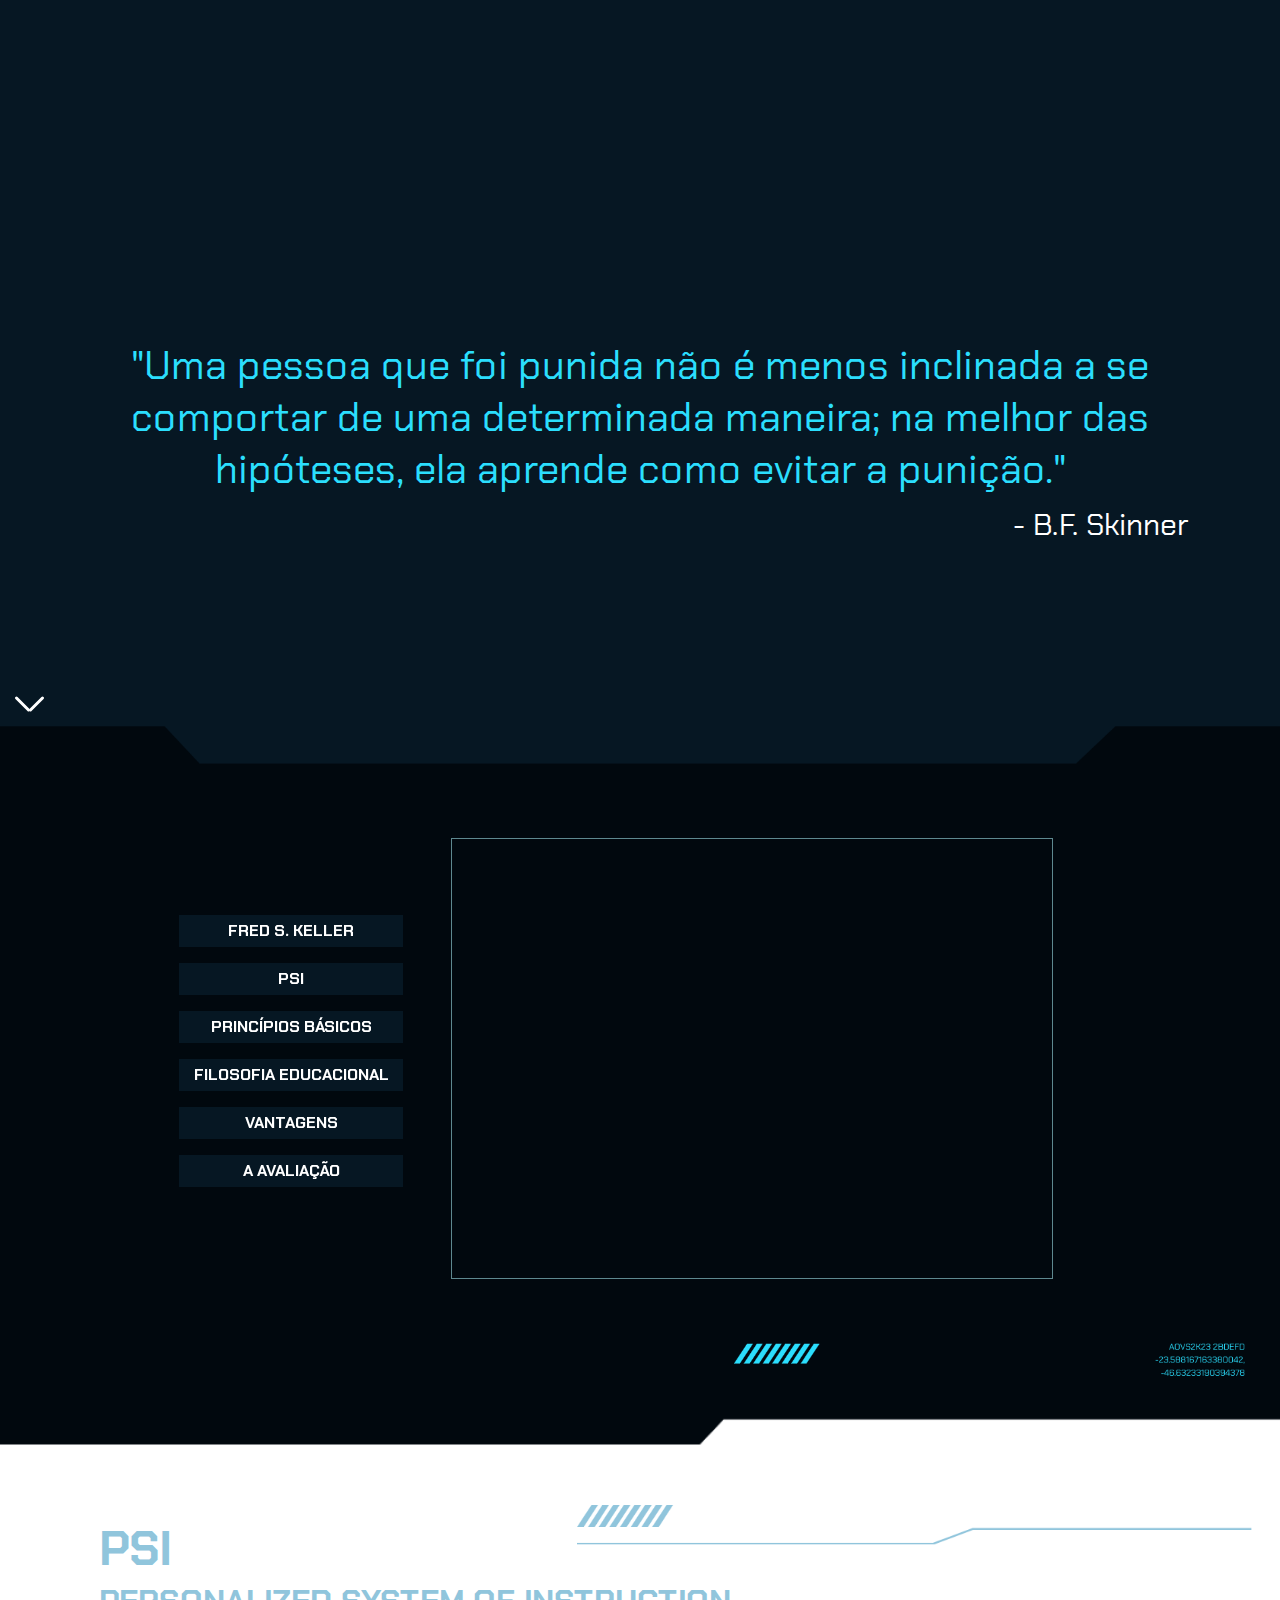
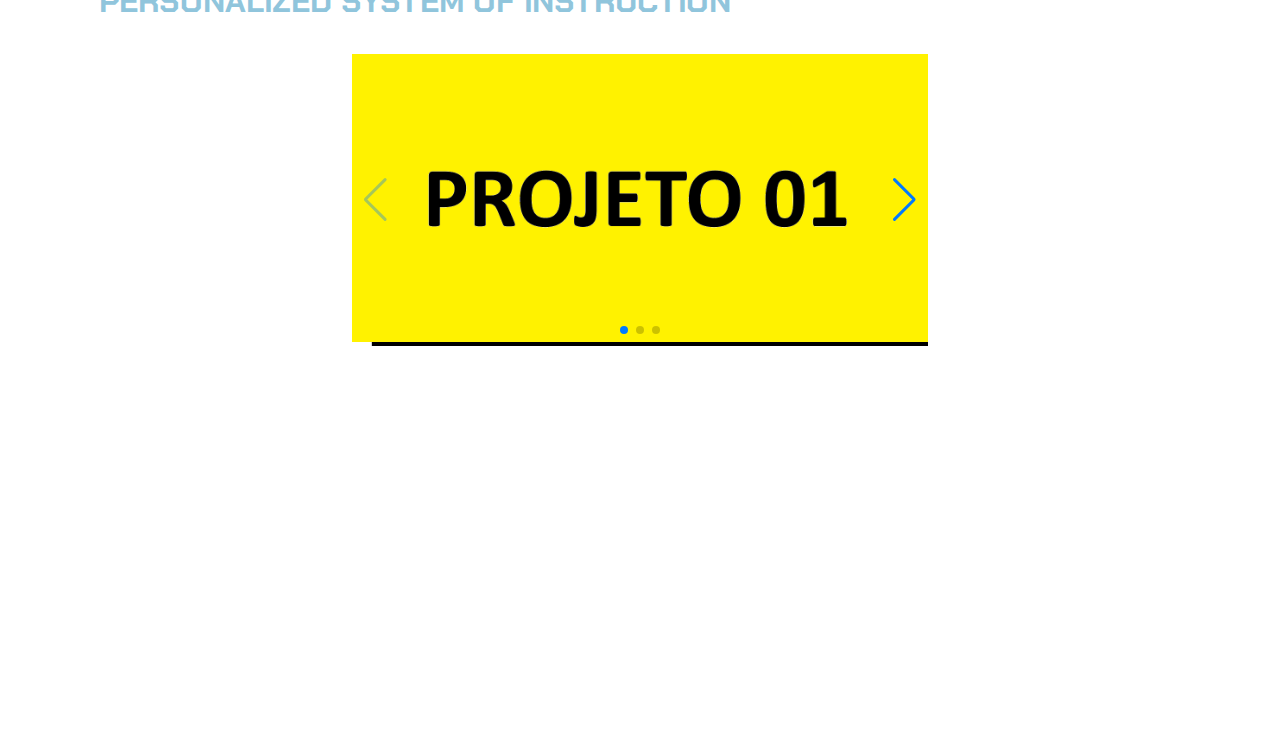
==== index.html @ 45bad374 "Primeiro commit" ====
<!DOCTYPE html>
<html lang="pt-br">

<head>
    <meta charset="UTF-8">
    <meta name="viewport" content="width=device-width, initial-scale=1.0">
    
    <link rel="stylesheet" href="assets/styles/overall.css">
    <link rel="stylesheet" href="https://cdn.jsdelivr.net/npm/swiper@11/swiper-bundle.min.css"/>
     
    <script src="https://cdn.jsdelivr.net/npm/swiper@11/swiper-bundle.min.js"></script>
    <script src="assets/js/banner.js" async></script>
    <script src="assets/js/swiper.js" async></script>
    
    <title>Document</title>
</head>

<body>

    <div class="containner1">
        <section class="front-page limiter aligner">
            <h1 class="front-page__frase">"Uma pessoa que foi punida não é menos inclinada a se comportar de uma determinada maneira; na melhor das hipóteses, ela aprende como evitar a punição." <br><span>- B.F. Skinner</span></h1>
            <span class="arrow"></span>
            <span class="arrow"></span>
        </section>
    </div>

    <div class="transition1"></div>

    <div class="containner2">
        <section class="main limiter aligner">
            <img class="main__decoration1" src="assets/images/transição 6.png" alt="">
            <div class="main__butons limiter">
                
               
            </div>
            <div class="comoplemento"></div>
            <div class="main__conteudo-principal limiter  aligner">
               <div class="main__conteudo-principal_card" >
                    <div class="box-button" onclick="fred()">
                        <div class="button">FRED S. KELLER</div>
                    </div>
                    <div class="box-button" onclick="psi()">
                        <div class="button ">PSI</div>
                    </div>
                    <div  class="box-button" onclick="principios()">
                        <div class="button">PRINCÍPIOS BÁSICOS</div>
                    </div>
                    <div  class="box-button" onclick="filosofia()">
                        <div class="button">FILOSOFIA EDUCACIONAL</div>
                    </div>
                    <div  class="box-button" onclick="vantagens()">
                        <div class="button">VANTAGENS</div>
                    </div> 
                    <div  class="box-button" onclick="avaliacao()">
                        <div class="button">A AVALIAÇÃO</div>
                    </div>
               </div>
               <div class="main__conteudo-principal_banner">

               </div>
            </div>
        </section>
    </div>

    <div class="transition2"></div>

    <div class="containner3">
        <section class="portfolio limiter aligner">
            <img class="decoration2" src="assets/images/transição 5.png" alt="">
            <h2 class="portfolio__titulo">PSI</h2>
            <p class="portfolio__texto">Personalized System of Instruction </p>

            <div class="swiper">
                <div class="swiper-wrapper">
                    
                    <div class="swiper-slide">
                        <a class="swipper-link" href="">
                            <img class="swiper-image" src="assets/images/prototipo.png" alt="">
                        </a>
                    </div>
                    <div class="swiper-slide">
                        <a class="swipper-link" href="">
                            <img class="swiper-image" src="assets/images/prototipo2.png" alt="">
                        </a>
                    </div>
                    <div class="swiper-slide">
                        <a class="swipper-link" href="">
                            <img class="swiper-image" src="assets/images/prototipo3.png" alt="">
                        </a>
                    </div>

                    
                
                </div>

                <div class="swiper-pagination"></div>
            
                <div class="swiper-button-prev"></div>
                <div class="swiper-button-next"></div>
           
            </div>
        </section>
    </div>

    <script ></script>    
</html>
---- assets/styles/overall.css ----
/* estilos ______________________________________________________________________________________________________________________________*/
@import url(frontPage.css);
@import url(main.css);
@import url(portfolio.css);
@import url(transitions.css);
@import url(arrowAnimation.css);
@import url(resetrafa.css);
@import url(swiper.css);

/* fontes ______________________________________________________________________________________________________________________________*/
@import url('https://fonts.googleapis.com/css2?family=Chakra+Petch:ital,wght@0,400;1,600&family=Inter:wght@400;700&display=swap');

/* variáveis */
:root {
    /* cores de fundo */
    --cor-de-fundo-1:#061723;
    --cor-de-fundo-2:#01080E;
    --cor-de-fundo-3:#FFFFFF;

    /* fontes */
    --fonte-primaria:'Chakra Petch', sans-serif; 
    --fonte-secundaria: 'Inter', sans-serif;

    /* cores de fonte para fundo escuro */
    --azul-destaque: #2BDEFD;
    --azul-claro-destaque: #bff1fa;
    --azul-claro: #98D4DE;
    --cor-fonte-branco-azulado: #D7F9FF;

    /* cores de fonte para fundo branco */
    --cor-fonte-azul-royal: #006eff;
    --cor-fonte-azul-escuro: #051933;
    --cor-fonte-verde-agua: #2BFDBE;
    --azul-pastel: #90c5dc;
    --azul-pastel-escuro: #5e888f;
    

    /* cores de contraste */
    --roxo-claro:#A56CFF;
    --vermelho-rosa:#E81B5C;
    --rosa:#DC6EBE;
    --amarelo-dourado:#FFBA05;
    --laranja:#FF8C2A;
    --verde-escuro:#00C86F;
    --verde-claro:#98CD39;
    --salmao:#F16165;
}

/* estilizações gerais ____________________________________________________________________________________________________________ */
body {
    background-color: #ff01d0;
    width: 100%;
    height: auto;
  }
  
  /* estilização scrollbar ___________________________________________________________________________________________________________*/

body::-webkit-scrollbar {
    width: 12px;          
  }
  
  body::-webkit-scrollbar-track {
    background: var(--cor-de-fundo-2);        
  }
  
  body::-webkit-scrollbar-thumb {
    background-color: var(--azul-claro);
    border: 5px solid var(--cor-de-fundo-2);
  }
  
  body::-webkit-scrollbar-thumb:hover {
    border: 2px solid var(--cor-de-fundo-2);
  }

/* estilizações gerais */
.limiter {
    max-width: 90%;
}

.aligner {
    margin: 0 auto;
}

.containner {
    width: 100%;
}
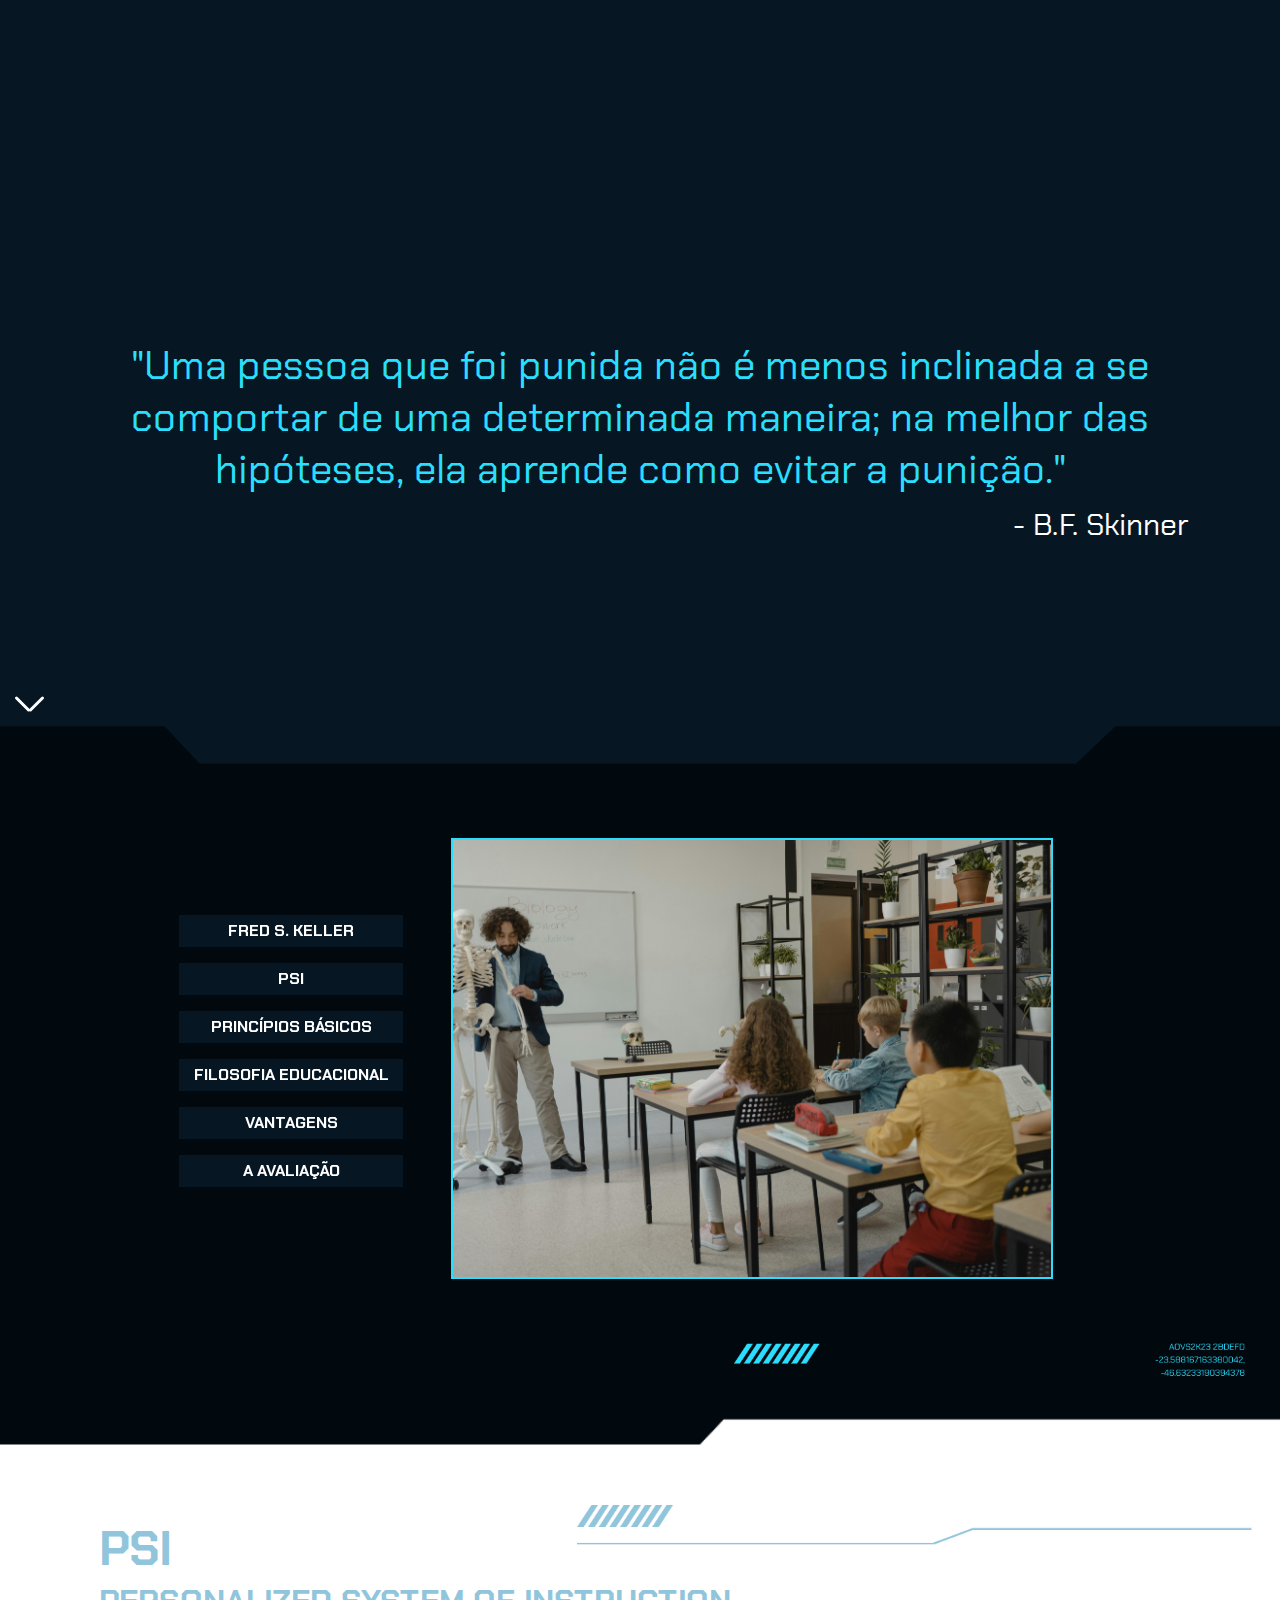
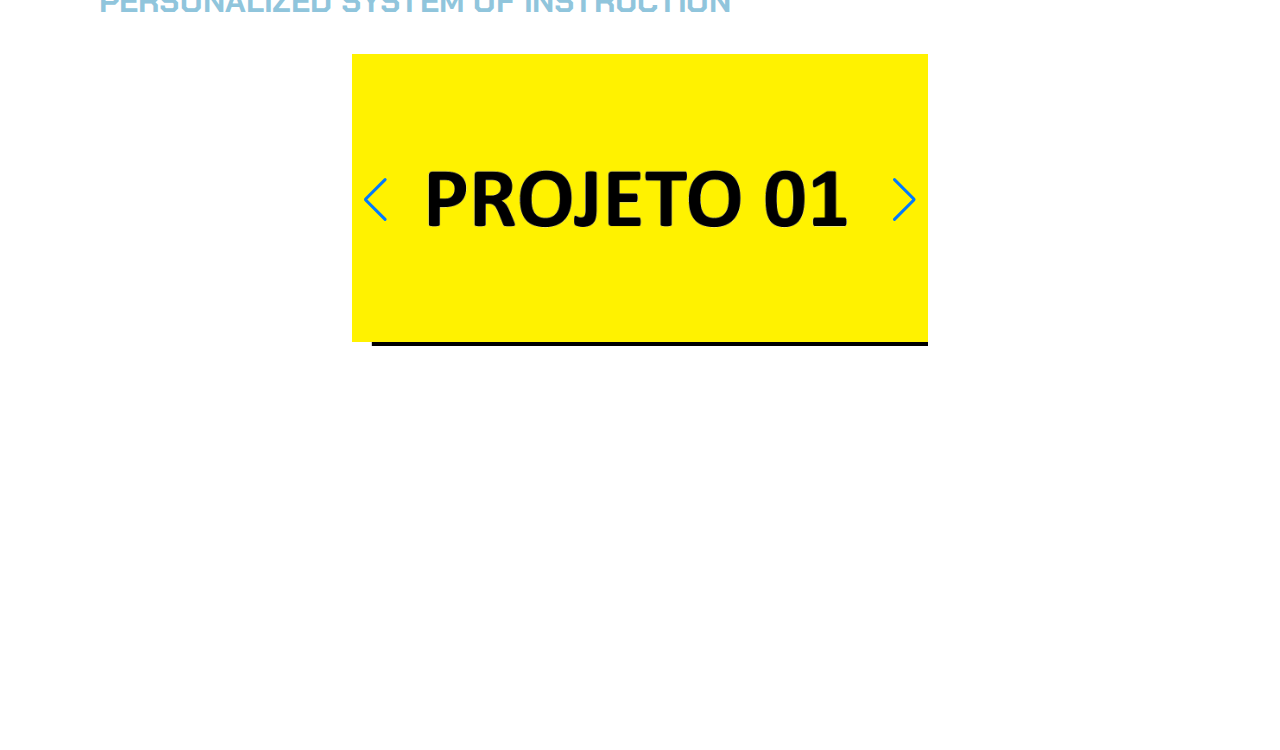
==== commit d0a511c5: "Atualização 04-06-24" ====
--- a/index.html
+++ b/index.html
@@ -9,8 +9,8 @@
     <link rel="stylesheet" href="https://cdn.jsdelivr.net/npm/swiper@11/swiper-bundle.min.css"/>
      
     <script src="https://cdn.jsdelivr.net/npm/swiper@11/swiper-bundle.min.js"></script>
-    <script src="assets/js/banner.js" async></script>
-    <script src="assets/js/swiper.js" async></script>
+    <script src="assets/js/banner.js" ></script>
+    <script src="assets/js/swiper.js" ></script>
     
     <title>Document</title>
 </head>
@@ -37,7 +37,7 @@
             <div class="comoplemento"></div>
             <div class="main__conteudo-principal limiter  aligner">
                <div class="main__conteudo-principal_card" >
-                    <div class="box-button" onclick="fred()">
+                    <div class="box-button" onclick="fred()" onclick="alteraFundo()">
                         <div class="button">FRED S. KELLER</div>
                     </div>
                     <div class="box-button" onclick="psi()">
@@ -75,7 +75,7 @@
                 <div class="swiper-wrapper">
                     
                     <div class="swiper-slide">
-                        <a class="swipper-link" href="">
+                        <a class="swipper-link" href="assets/pages/avaliacao.html">
                             <img class="swiper-image" src="assets/images/prototipo.png" alt="">
                         </a>
                     </div>
@@ -89,16 +89,12 @@
                             <img class="swiper-image" src="assets/images/prototipo3.png" alt="">
                         </a>
                     </div>
-
-                    
-                
+                                
                 </div>
 
                 <div class="swiper-pagination"></div>
-            
                 <div class="swiper-button-prev"></div>
                 <div class="swiper-button-next"></div>
-           
             </div>
         </section>
     </div>
--- a/assets/styles/overall.css
+++ b/assets/styles/overall.css
@@ -6,6 +6,7 @@
 @import url(arrowAnimation.css);
 @import url(resetrafa.css);
 @import url(swiper.css);
+@import url(avaliacao.css);
 
 /* fontes ______________________________________________________________________________________________________________________________*/
 @import url('https://fonts.googleapis.com/css2?family=Chakra+Petch:ital,wght@0,400;1,600&family=Inter:wght@400;700&display=swap');
@@ -83,5 +84,4 @@
 
 .containner {
     width: 100%;
-}
-
+}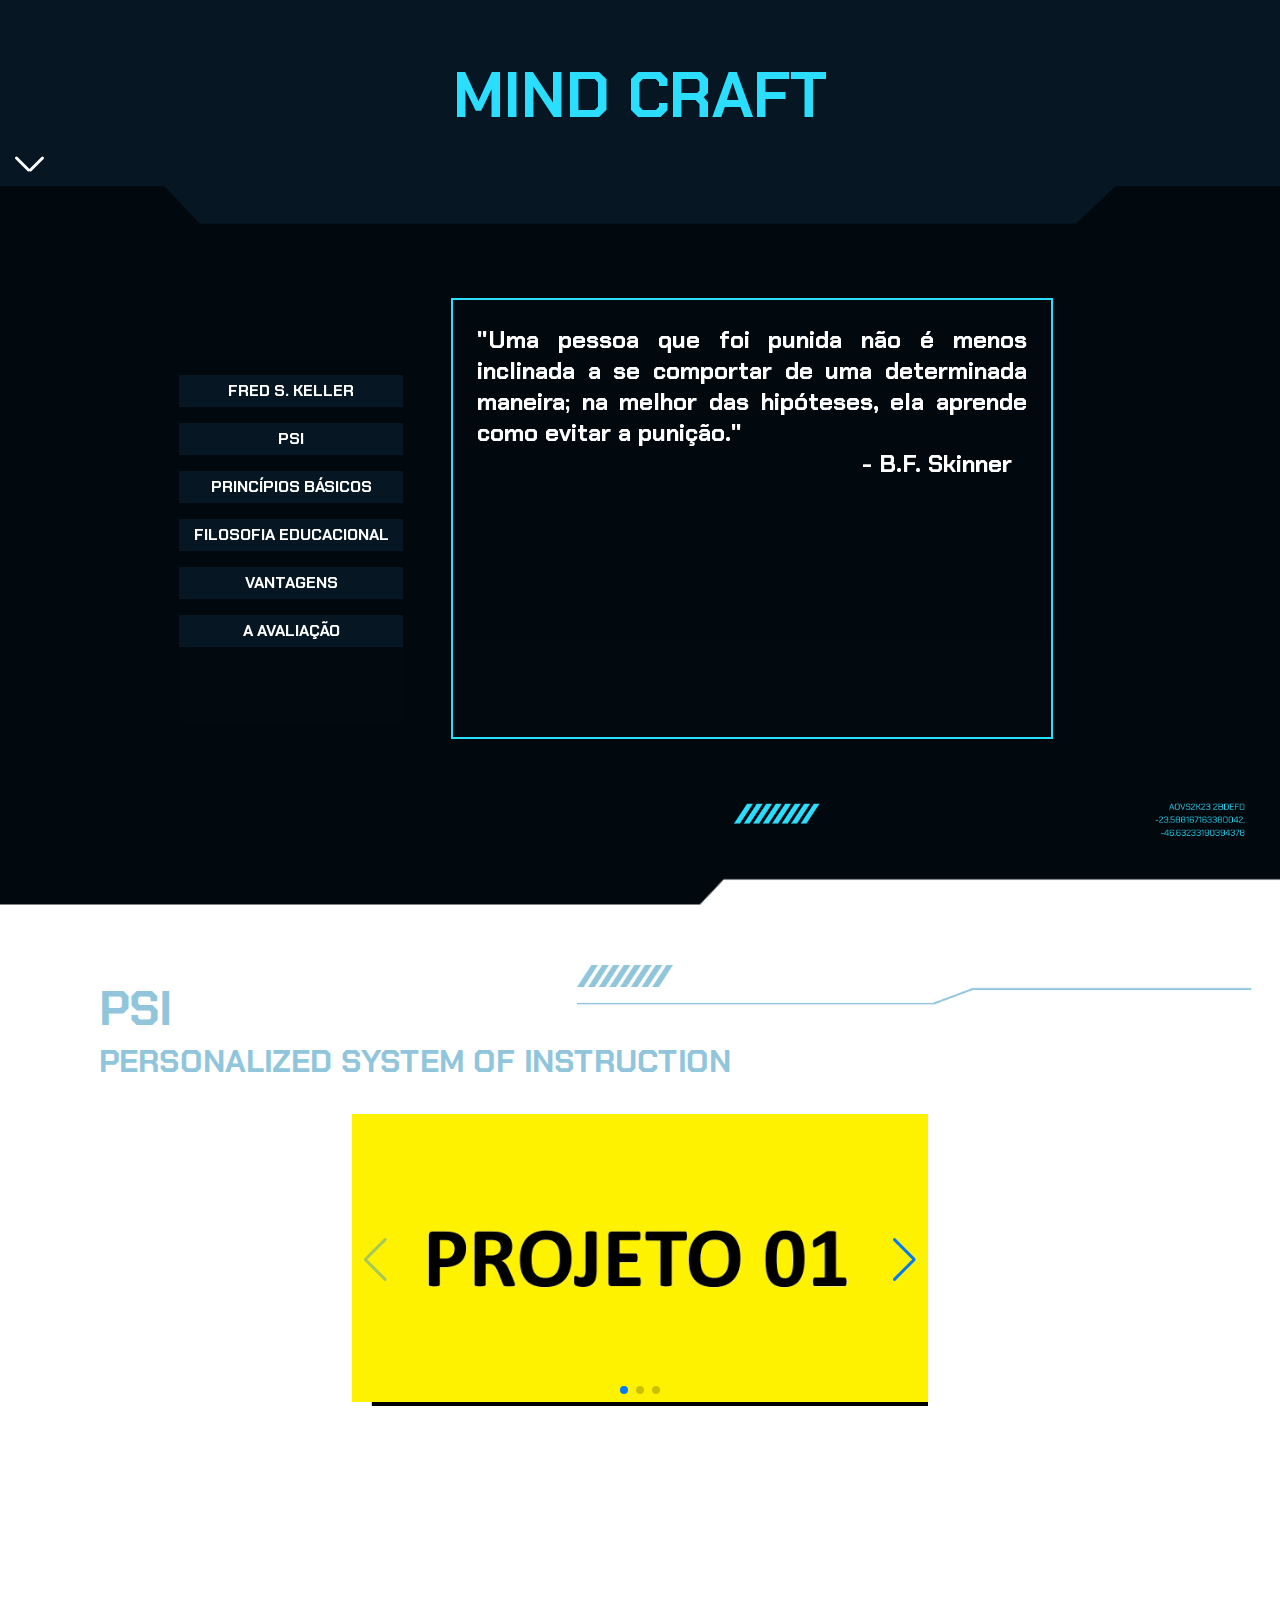
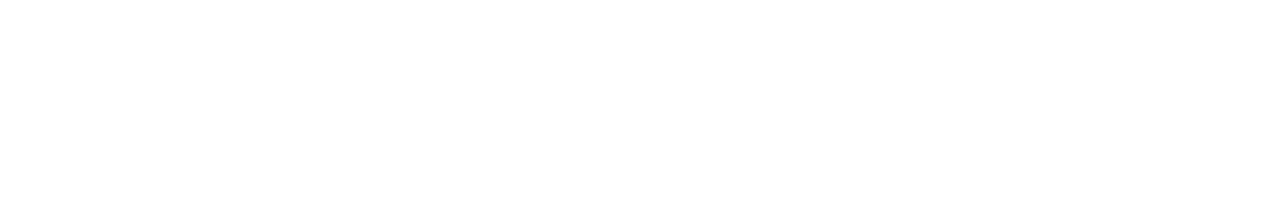
==== commit 84acf543: "atuaização 04-06-2024 16:59" ====
--- a/index.html
+++ b/index.html
@@ -9,8 +9,8 @@
     <link rel="stylesheet" href="https://cdn.jsdelivr.net/npm/swiper@11/swiper-bundle.min.css"/>
      
     <script src="https://cdn.jsdelivr.net/npm/swiper@11/swiper-bundle.min.js"></script>
-    <script src="assets/js/banner.js" ></script>
-    <script src="assets/js/swiper.js" ></script>
+    <script src="assets/js/banner.js" async></script>
+    <script src="assets/js/swiper.js" async></script>
     
     <title>Document</title>
 </head>
@@ -19,7 +19,7 @@
 
     <div class="containner1">
         <section class="front-page limiter aligner">
-            <h1 class="front-page__frase">"Uma pessoa que foi punida não é menos inclinada a se comportar de uma determinada maneira; na melhor das hipóteses, ela aprende como evitar a punição." <br><span>- B.F. Skinner</span></h1>
+            <h1 class="front-page__titulo">MIND CRAFT</h1>
             <span class="arrow"></span>
             <span class="arrow"></span>
         </section>
@@ -57,7 +57,7 @@
                     </div>
                </div>
                <div class="main__conteudo-principal_banner">
-
+                    <h1 class="front-page__frase">"Uma pessoa que foi punida não é menos inclinada a se comportar de uma determinada maneira; na melhor das hipóteses, ela aprende como evitar a punição." <br><span>- B.F. Skinner</span></h1>
                </div>
             </div>
         </section>
